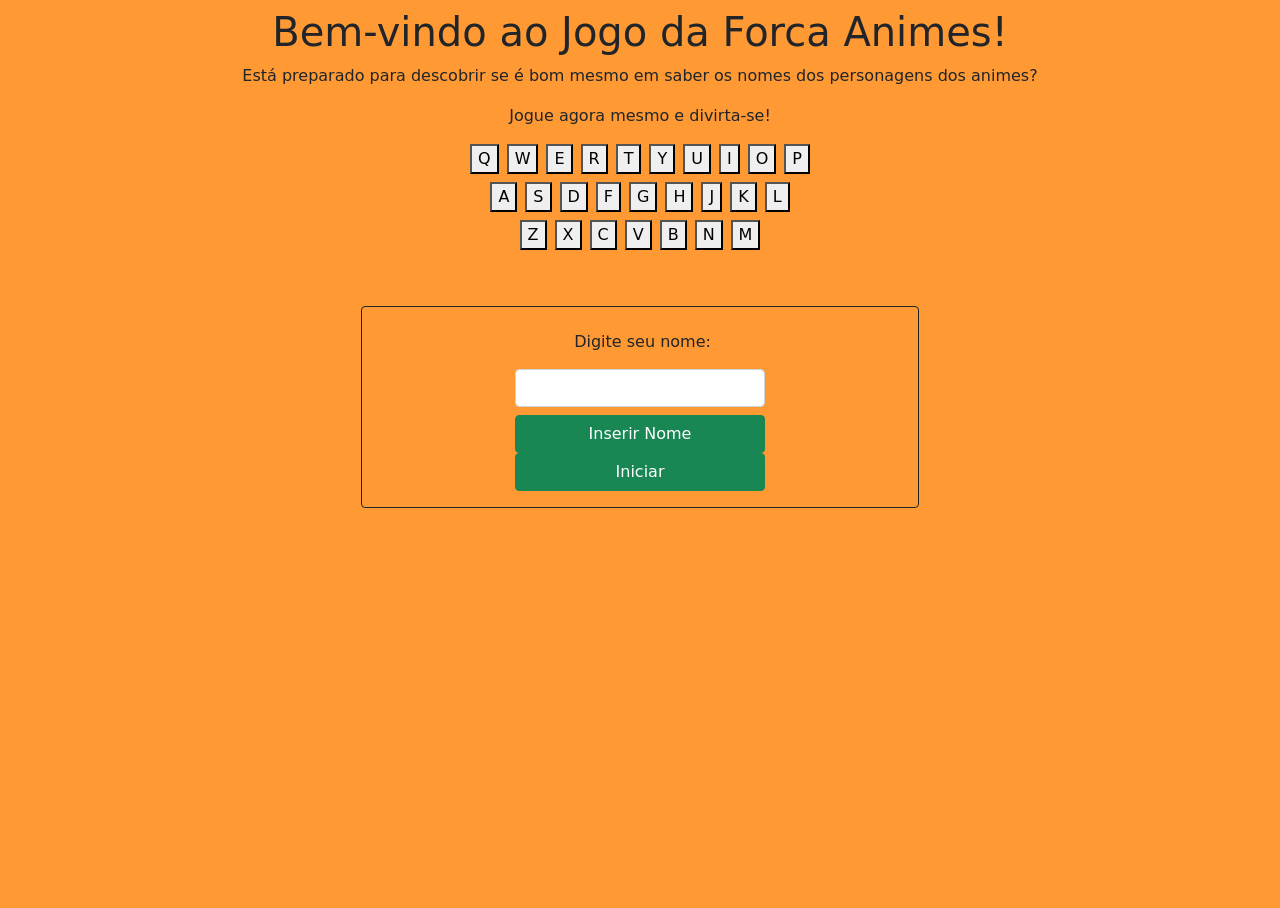
==== index.html @ f2f32a23 "JSON novo adicionado e teclado virtual completo!" ====
<!DOCTYPE html>
<html lang="pt-br">

<head>
    <meta charset="UTF-8">
    <meta http-equiv="X-UA-Compatible" content="IE=edge">
    <meta name="viewport" content="width=device-width, initial-scale=1.0">
    <title>Jogo da Forca 2.0</title>
    <link rel="stylesheet" href="./css/bootstrap.min.css">
    <link rel="stylesheet" href="./css/index.css">
    <script type="module" src="./js/forca.js"></script>
</head>

<body class="vh-100">

    <header class="container mt-2">        
        <div class="row text-center">
            <div class="col-12">
                <h1>Bem-vindo ao Jogo da Forca Animes!</h1>
            </div>
            <div class="col-12">
                <p>Está preparado para descobrir se é bom mesmo em saber os nomes dos personagens dos animes?</p>
            </div>
            <div class="col-12">
                <p>Jogue agora mesmo e divirta-se!</p>
            </div>
        </div>
        <div class="d-flex flex-column justify-content-center">
            <div class="mb-2 d-flex justify-content-center">
                <button class="teclado me-2" data-letra="Q">Q</button>
                <button class="teclado me-2" data-letra="W">W</button>
                <button class="teclado me-2" data-letra="E">E</button>
                <button class="teclado me-2" data-letra="R">R</button>
                <button class="teclado me-2" data-letra="T">T</button>
                <button class="teclado me-2" data-letra="Y">Y</button>
                <button class="teclado me-2" data-letra="U">U</button>
                <button class="teclado me-2" data-letra="I">I</button>
                <button class="teclado me-2" data-letra="O">O</button>
                <button class="teclado" data-letra="P">P</button>
            </div>
            <div class="mb-2 d-flex justify-content-center">
                <button class="teclado me-2" data-letra="A">A</button>
                <button class="teclado me-2" data-letra="S">S</button>
                <button class="teclado me-2" data-letra="D">D</button>
                <button class="teclado me-2" data-letra="F">F</button>
                <button class="teclado me-2" data-letra="G">G</button>
                <button class="teclado me-2" data-letra="H">H</button>
                <button class="teclado me-2" data-letra="J">J</button>
                <button class="teclado me-2" data-letra="K">K</button>
                <button class="teclado" data-letra="L">L</button>
            </div>
            <div class="d-flex justify-content-center">
                <button class="teclado me-2" data-letra="Z">Z</button>
                <button class="teclado me-2" data-letra="X">X</button>
                <button class="teclado me-2" data-letra="C">C</button>
                <button class="teclado me-2" data-letra="V">V</button>
                <button class="teclado me-2" data-letra="B">B</button>
                <button class="teclado me-2" data-letra="N">N</button>
                <button class="teclado" data-letra="M">M</button>
            </div>
        </div>
    </header>

    <main>
        <div class="container my-3">
            <div class="row mb-2">
                <div id="palavraForca" class="col-6 d-flex mx-auto justify-content-center">
                    
                </div>
            </div>
            <div class="row">
                <div class="col-6 mx-auto text-center">
                    <p id="tip"></p>
                </div>
            </div>
        </div> 
        
        <div class="container">
            
        </div>

        <div class="container">
            <form class="border border-dark rounded w-50 mx-auto p-3">
                <div class="row flex-column gap-2 align-items-center text-center">
                    <div class="col-6">
                        <!-- TODO -->
                        <label class="col-form-label" id="lblJogador"></label>
                        <label class="col-form-label" id="lblMensagemInicio">Insira uma letra:</label>
                    </div>
                    <div class="col-6">
                        <input class="form-control text-center text-uppercase" type="text" id="txtForca">
                    </div>
                    <div class="d-grid col-6">
                        <button class="btn btn-success" type="button" id="btnInserir">Validar</button>
                        <button class="btn btn-success" type="button" id="btnIniciar">Iniciar</button>
                    </div>
                </div>
            </form>
        </div>
    </main>

    <footer>
        <img id="imgForca" class="d-none" />
    </footer>
</body>

</html>
---- css/index.css ----
body {
    background-color: #FF9933;
}

span {
    display: flex;
    justify-content: center;
    align-items: center;
    border: 1px solid black;
    border-radius: 10px;
    width: 50px;
    height: 50px;
    margin-left: 5px;
    text-transform: uppercase;
}
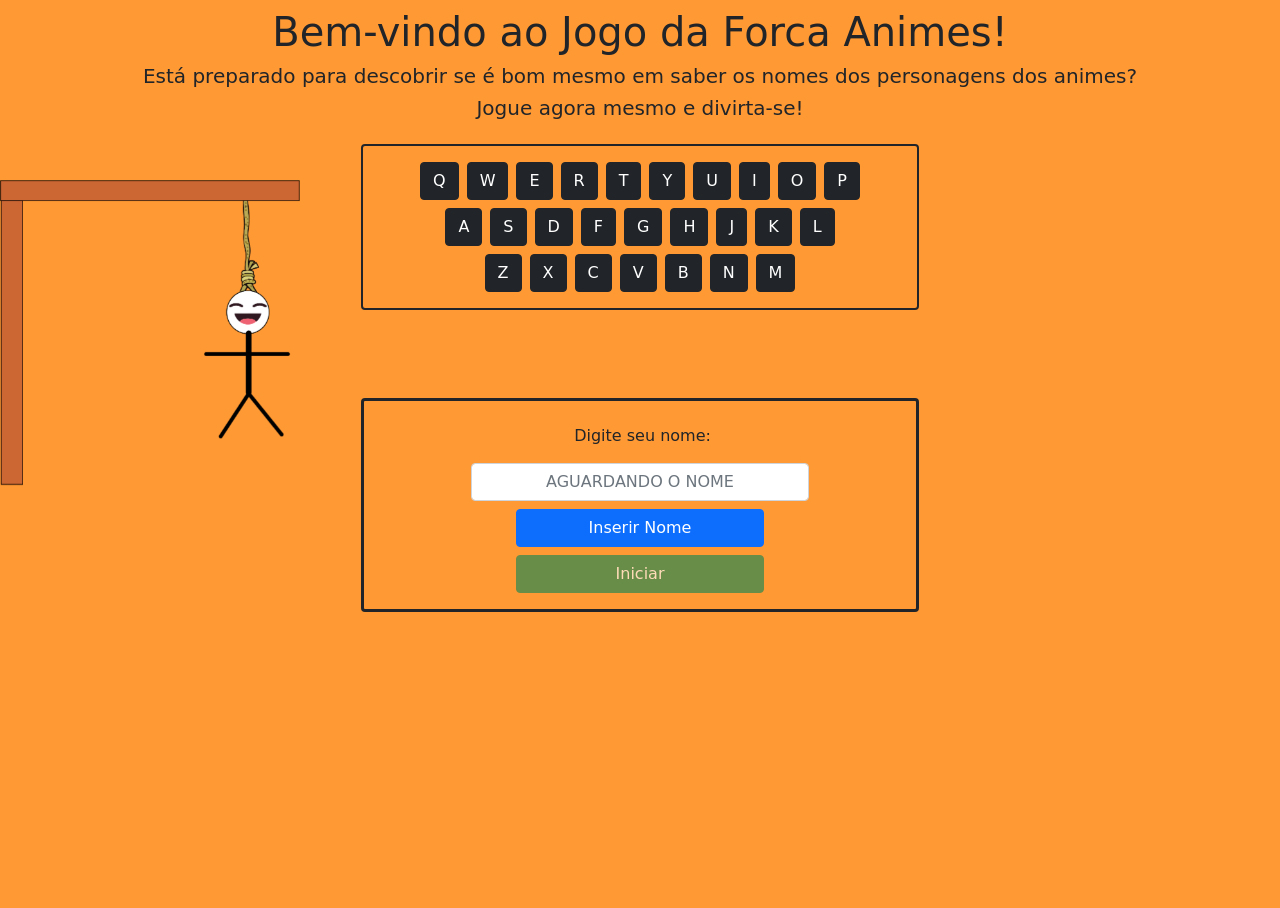
==== commit dcde0cbf: "Front quase pronto." ====
--- a/index.html
+++ b/index.html
@@ -13,50 +13,50 @@
 
 <body class="vh-100">
 
-    <header class="container mt-2">        
-        <div class="row text-center">
+    <header class="container mt-2 mb-5">        
+        <div class="row text-center mb-3">
             <div class="col-12">
                 <h1>Bem-vindo ao Jogo da Forca Animes!</h1>
             </div>
             <div class="col-12">
-                <p>Está preparado para descobrir se é bom mesmo em saber os nomes dos personagens dos animes?</p>
+                <h5>Está preparado para descobrir se é bom mesmo em saber os nomes dos personagens dos animes?</h5>
             </div>
             <div class="col-12">
-                <p>Jogue agora mesmo e divirta-se!</p>
+                <h5>Jogue agora mesmo e divirta-se!</h5>
             </div>
         </div>
-        <div class="d-flex flex-column justify-content-center">
+        <div class="d-flex flex-column p-3 w-50 mx-auto justify-content-center border rounded border-dark border-2">
             <div class="mb-2 d-flex justify-content-center">
-                <button class="teclado me-2" data-letra="Q">Q</button>
-                <button class="teclado me-2" data-letra="W">W</button>
-                <button class="teclado me-2" data-letra="E">E</button>
-                <button class="teclado me-2" data-letra="R">R</button>
-                <button class="teclado me-2" data-letra="T">T</button>
-                <button class="teclado me-2" data-letra="Y">Y</button>
-                <button class="teclado me-2" data-letra="U">U</button>
-                <button class="teclado me-2" data-letra="I">I</button>
-                <button class="teclado me-2" data-letra="O">O</button>
-                <button class="teclado" data-letra="P">P</button>
+                <button class="teclado btn btn-dark me-2" data-letra="Q">Q</button>
+                <button class="teclado btn btn-dark me-2" data-letra="W">W</button>
+                <button class="teclado btn btn-dark me-2" data-letra="E">E</button>
+                <button class="teclado btn btn-dark me-2" data-letra="R">R</button>
+                <button class="teclado btn btn-dark me-2" data-letra="T">T</button>
+                <button class="teclado btn btn-dark me-2" data-letra="Y">Y</button>
+                <button class="teclado btn btn-dark me-2" data-letra="U">U</button>
+                <button class="teclado btn btn-dark me-2" data-letra="I">I</button>
+                <button class="teclado btn btn-dark me-2" data-letra="O">O</button>
+                <button class="teclado btn btn-dark" data-letra="P">P</button>
             </div>
             <div class="mb-2 d-flex justify-content-center">
-                <button class="teclado me-2" data-letra="A">A</button>
-                <button class="teclado me-2" data-letra="S">S</button>
-                <button class="teclado me-2" data-letra="D">D</button>
-                <button class="teclado me-2" data-letra="F">F</button>
-                <button class="teclado me-2" data-letra="G">G</button>
-                <button class="teclado me-2" data-letra="H">H</button>
-                <button class="teclado me-2" data-letra="J">J</button>
-                <button class="teclado me-2" data-letra="K">K</button>
-                <button class="teclado" data-letra="L">L</button>
+                <button class="teclado btn btn-dark me-2" data-letra="A">A</button>
+                <button class="teclado btn btn-dark me-2" data-letra="S">S</button>
+                <button class="teclado btn btn-dark me-2" data-letra="D">D</button>
+                <button class="teclado btn btn-dark me-2" data-letra="F">F</button>
+                <button class="teclado btn btn-dark me-2" data-letra="G">G</button>
+                <button class="teclado btn btn-dark me-2" data-letra="H">H</button>
+                <button class="teclado btn btn-dark me-2" data-letra="J">J</button>
+                <button class="teclado btn btn-dark me-2" data-letra="K">K</button>
+                <button class="teclado btn btn-dark" data-letra="L">L</button>
             </div>
             <div class="d-flex justify-content-center">
-                <button class="teclado me-2" data-letra="Z">Z</button>
-                <button class="teclado me-2" data-letra="X">X</button>
-                <button class="teclado me-2" data-letra="C">C</button>
-                <button class="teclado me-2" data-letra="V">V</button>
-                <button class="teclado me-2" data-letra="B">B</button>
-                <button class="teclado me-2" data-letra="N">N</button>
-                <button class="teclado" data-letra="M">M</button>
+                <button class="teclado btn btn-dark me-2" data-letra="Z">Z</button>
+                <button class="teclado btn btn-dark me-2" data-letra="X">X</button>
+                <button class="teclado btn btn-dark me-2" data-letra="C">C</button>
+                <button class="teclado btn btn-dark me-2" data-letra="V">V</button>
+                <button class="teclado btn btn-dark me-2" data-letra="B">B</button>
+                <button class="teclado btn btn-dark me-2" data-letra="N">N</button>
+                <button class="teclado btn btn-dark" data-letra="M">M</button>
             </div>
         </div>
     </header>
@@ -75,24 +75,24 @@
             </div>
         </div> 
         
-        <div class="container">
-            
+        <div class="position-fixed" style="top: 20%;">
+            <img id="imgForca" style="width: 300px;" />
         </div>
 
         <div class="container">
-            <form class="border border-dark rounded w-50 mx-auto p-3">
+            <form class="border border-3 border-dark rounded w-50 mx-auto p-3">
                 <div class="row flex-column gap-2 align-items-center text-center">
                     <div class="col-6">
-                        <!-- TODO -->
                         <label class="col-form-label" id="lblJogador"></label>
                         <label class="col-form-label" id="lblMensagemInicio">Insira uma letra:</label>
                     </div>
-                    <div class="col-6">
-                        <input class="form-control text-center text-uppercase" type="text" id="txtForca">
+                    <div class="col-8">
+                        <input class="form-control text-center text-uppercase" placeholder="Aguardando o nome" type="text" id="txtForca">
                     </div>
-                    <div class="d-grid col-6">
-                        <button class="btn btn-success" type="button" id="btnInserir">Validar</button>
-                        <button class="btn btn-success" type="button" id="btnIniciar">Iniciar</button>
+                    <div class="d-grid col-6 gap-2">
+                        <button class="btn btn-primary" type="button" id="btnInserir">Validar</button>
+                        <button class="btn btn-success" type="button" id="btnIniciar" disabled="true">Iniciar</button>
+                        <button class="btn btn-danger d-none" type="button" id="btnRestart">Reiniciar</button>
                     </div>
                 </div>
             </form>
@@ -100,7 +100,7 @@
     </main>
 
     <footer>
-        <img id="imgForca" class="d-none" />
+        
     </footer>
 </body>
 
--- a/css/index.css
+++ b/css/index.css
@@ -6,7 +6,7 @@
     display: flex;
     justify-content: center;
     align-items: center;
-    border: 1px solid black;
+    border: 3px solid black;
     border-radius: 10px;
     width: 50px;
     height: 50px;
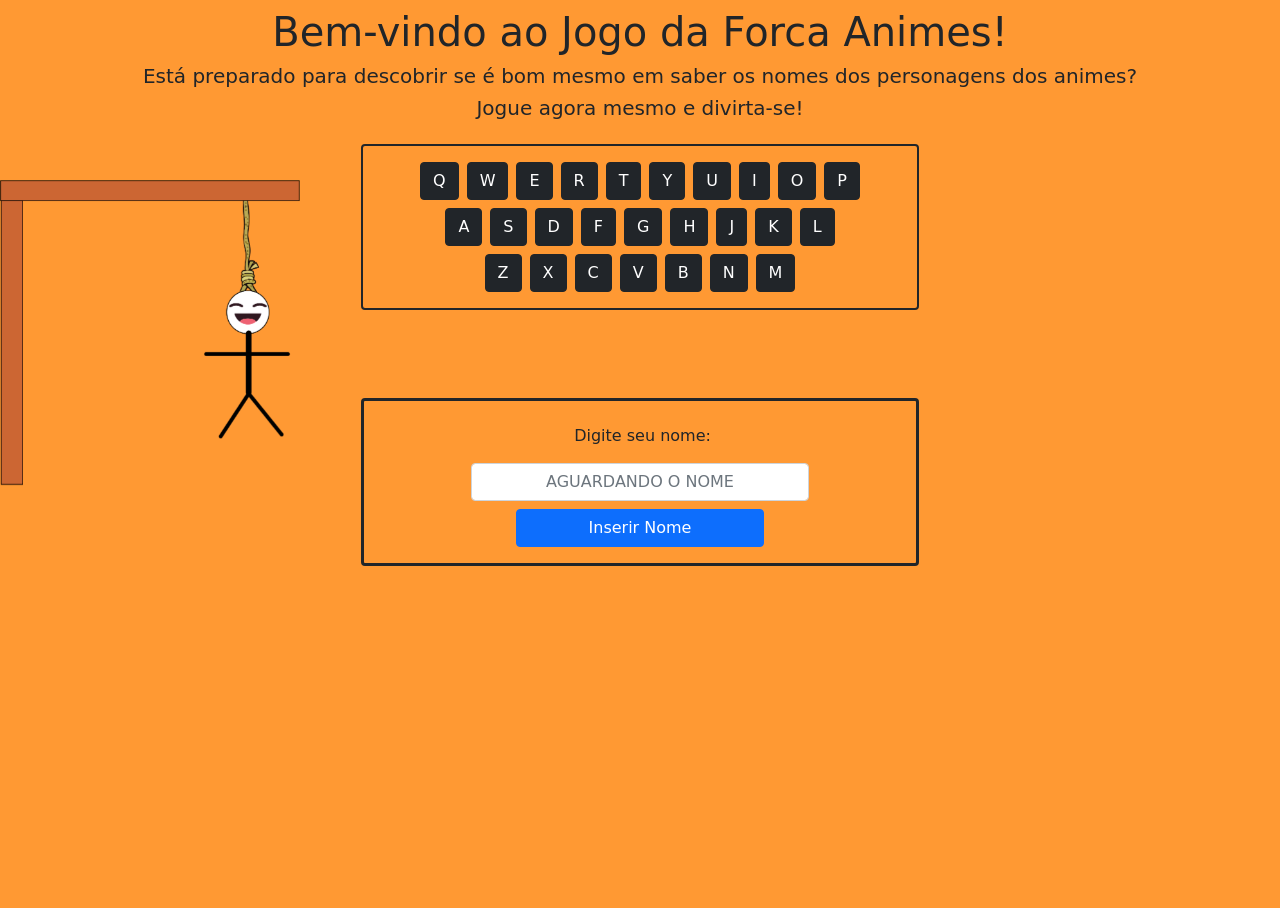
==== commit 0fd7245c: "Remove botão iniciar e isola função de iniciar" ====
--- a/index.html
+++ b/index.html
@@ -13,7 +13,7 @@
 
 <body class="vh-100">
 
-    <header class="container mt-2 mb-5">        
+    <header class="container mt-2 mb-5">
         <div class="row text-center mb-3">
             <div class="col-12">
                 <h1>Bem-vindo ao Jogo da Forca Animes!</h1>
@@ -65,7 +65,7 @@
         <div class="container my-3">
             <div class="row mb-2">
                 <div id="palavraForca" class="col-6 d-flex mx-auto justify-content-center">
-                    
+
                 </div>
             </div>
             <div class="row">
@@ -73,8 +73,8 @@
                     <p id="tip"></p>
                 </div>
             </div>
-        </div> 
-        
+        </div>
+
         <div class="position-fixed" style="top: 20%;">
             <img id="imgForca" style="width: 300px;" />
         </div>
@@ -87,20 +87,23 @@
                         <label class="col-form-label" id="lblMensagemInicio">Insira uma letra:</label>
                     </div>
                     <div class="col-8">
-                        <input class="form-control text-center text-uppercase" placeholder="Aguardando o nome" type="text" id="txtForca">
+                        <input class="form-control text-center text-uppercase" placeholder="Aguardando o nome"
+                            type="text" id="txtForca">
                     </div>
                     <div class="d-grid col-6 gap-2">
                         <button class="btn btn-primary" type="button" id="btnInserir">Validar</button>
-                        <button class="btn btn-success" type="button" id="btnIniciar" disabled="true">Iniciar</button>
                         <button class="btn btn-danger d-none" type="button" id="btnRestart">Reiniciar</button>
                     </div>
                 </div>
             </form>
         </div>
     </main>
+    <!-- TODO: ALERTA -->
+    <label id="alerta"></label>
+    <!-- TODO: PLACAR -->
+    <ul id="placarJogo"></ul>
+    <footer>
 
-    <footer>
-        
     </footer>
 </body>
 
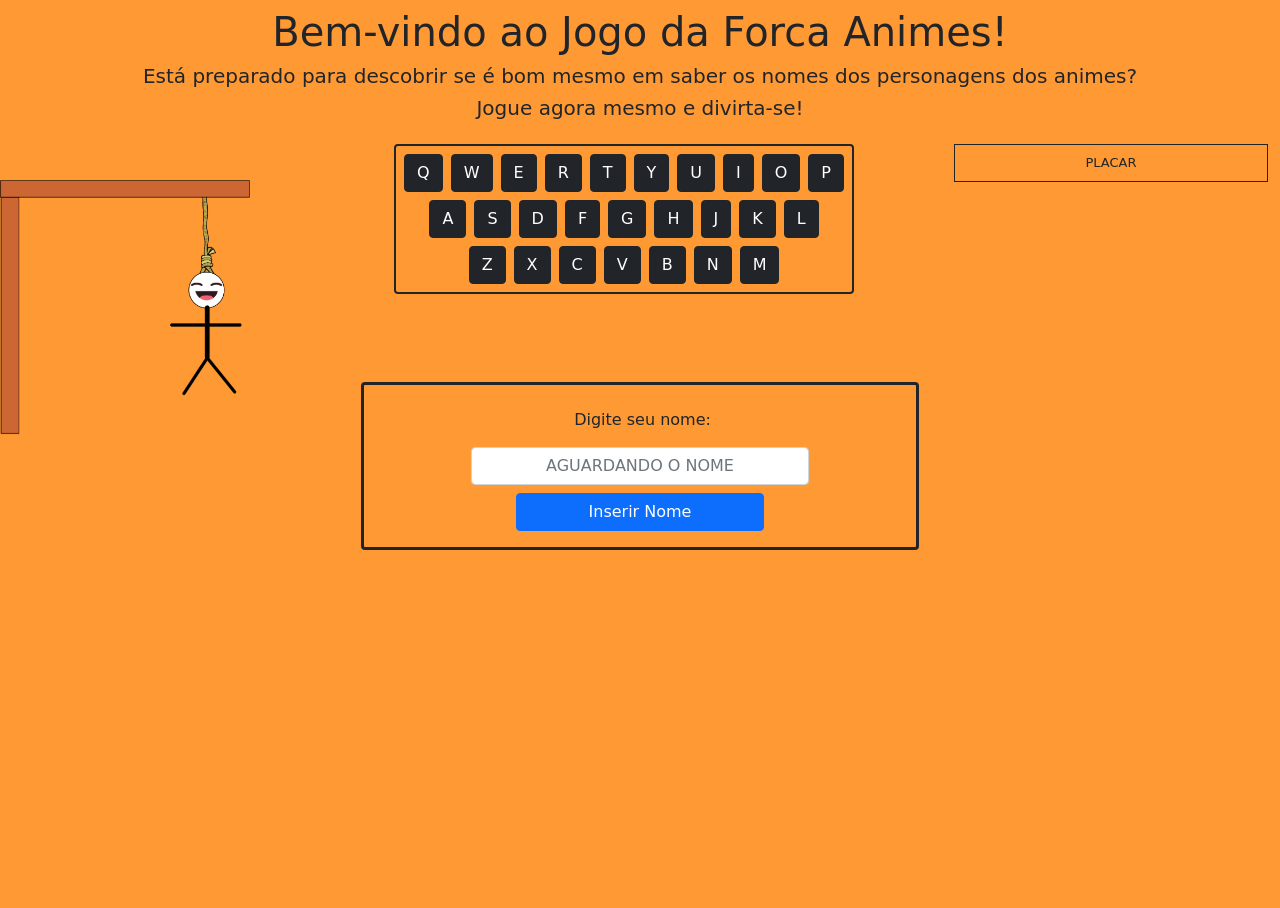
==== commit 529c038f: "updates-FelipeNeiva-RodrigoSouza" ====
--- a/index.html
+++ b/index.html
@@ -13,7 +13,7 @@
 
 <body class="vh-100">
 
-    <header class="container mt-2 mb-5">
+    <header class="container-fluid mt-2 mb-3">
         <div class="row text-center mb-3">
             <div class="col-12">
                 <h1>Bem-vindo ao Jogo da Forca Animes!</h1>
@@ -25,43 +25,59 @@
                 <h5>Jogue agora mesmo e divirta-se!</h5>
             </div>
         </div>
-        <div class="d-flex flex-column p-3 w-50 mx-auto justify-content-center border rounded border-dark border-2">
-            <div class="mb-2 d-flex justify-content-center">
-                <button class="teclado btn btn-dark me-2" data-letra="Q">Q</button>
-                <button class="teclado btn btn-dark me-2" data-letra="W">W</button>
-                <button class="teclado btn btn-dark me-2" data-letra="E">E</button>
-                <button class="teclado btn btn-dark me-2" data-letra="R">R</button>
-                <button class="teclado btn btn-dark me-2" data-letra="T">T</button>
-                <button class="teclado btn btn-dark me-2" data-letra="Y">Y</button>
-                <button class="teclado btn btn-dark me-2" data-letra="U">U</button>
-                <button class="teclado btn btn-dark me-2" data-letra="I">I</button>
-                <button class="teclado btn btn-dark me-2" data-letra="O">O</button>
-                <button class="teclado btn btn-dark" data-letra="P">P</button>
+        <div class="d-flex justify-content-end">
+            <div class="d-flex flex-column m-dir p-2 justify-content-center border rounded border-dark border-2">
+                <div class="mb-2 d-flex justify-content-center">
+                    <button class="teclado btn btn-dark me-2" data-letra="Q">Q</button>
+                    <button class="teclado btn btn-dark me-2" data-letra="W">W</button>
+                    <button class="teclado btn btn-dark me-2" data-letra="E">E</button>
+                    <button class="teclado btn btn-dark me-2" data-letra="R">R</button>
+                    <button class="teclado btn btn-dark me-2" data-letra="T">T</button>
+                    <button class="teclado btn btn-dark me-2" data-letra="Y">Y</button>
+                    <button class="teclado btn btn-dark me-2" data-letra="U">U</button>
+                    <button class="teclado btn btn-dark me-2" data-letra="I">I</button>
+                    <button class="teclado btn btn-dark me-2" data-letra="O">O</button>
+                    <button class="teclado btn btn-dark" data-letra="P">P</button>
+                </div>
+                <div class="mb-2 d-flex justify-content-center">
+                    <button class="teclado btn btn-dark me-2" data-letra="A">A</button>
+                    <button class="teclado btn btn-dark me-2" data-letra="S">S</button>
+                    <button class="teclado btn btn-dark me-2" data-letra="D">D</button>
+                    <button class="teclado btn btn-dark me-2" data-letra="F">F</button>
+                    <button class="teclado btn btn-dark me-2" data-letra="G">G</button>
+                    <button class="teclado btn btn-dark me-2" data-letra="H">H</button>
+                    <button class="teclado btn btn-dark me-2" data-letra="J">J</button>
+                    <button class="teclado btn btn-dark me-2" data-letra="K">K</button>
+                    <button class="teclado btn btn-dark" data-letra="L">L</button>
+                </div>
+                <div class="d-flex justify-content-center">
+                    <button class="teclado btn btn-dark me-2" data-letra="Z">Z</button>
+                    <button class="teclado btn btn-dark me-2" data-letra="X">X</button>
+                    <button class="teclado btn btn-dark me-2" data-letra="C">C</button>
+                    <button class="teclado btn btn-dark me-2" data-letra="V">V</button>
+                    <button class="teclado btn btn-dark me-2" data-letra="B">B</button>
+                    <button class="teclado btn btn-dark me-2" data-letra="N">N</button>
+                    <button class="teclado btn btn-dark" data-letra="M">M</button>
+                </div>
             </div>
-            <div class="mb-2 d-flex justify-content-center">
-                <button class="teclado btn btn-dark me-2" data-letra="A">A</button>
-                <button class="teclado btn btn-dark me-2" data-letra="S">S</button>
-                <button class="teclado btn btn-dark me-2" data-letra="D">D</button>
-                <button class="teclado btn btn-dark me-2" data-letra="F">F</button>
-                <button class="teclado btn btn-dark me-2" data-letra="G">G</button>
-                <button class="teclado btn btn-dark me-2" data-letra="H">H</button>
-                <button class="teclado btn btn-dark me-2" data-letra="J">J</button>
-                <button class="teclado btn btn-dark me-2" data-letra="K">K</button>
-                <button class="teclado btn btn-dark" data-letra="L">L</button>
-            </div>
-            <div class="d-flex justify-content-center">
-                <button class="teclado btn btn-dark me-2" data-letra="Z">Z</button>
-                <button class="teclado btn btn-dark me-2" data-letra="X">X</button>
-                <button class="teclado btn btn-dark me-2" data-letra="C">C</button>
-                <button class="teclado btn btn-dark me-2" data-letra="V">V</button>
-                <button class="teclado btn btn-dark me-2" data-letra="B">B</button>
-                <button class="teclado btn btn-dark me-2" data-letra="N">N</button>
-                <button class="teclado btn btn-dark" data-letra="M">M</button>
-            </div>
+            <table class="table table-bordered border-dark w-25 text-center">
+                <thead>
+                    <tr>
+                        <td>PLACAR</td>
+                    </tr>
+                </thead>
+                <tbody id="placarJogo">
+                                  
+                </tbody>
+            </table>
         </div>
     </header>
 
     <main>
+
+        <div class="mb-5 w-25 mx-auto text-center">
+            <p id="alerta" class="bg-dark text-warning"></p>
+        </div>
         <div class="container my-3">
             <div class="row mb-2">
                 <div id="palavraForca" class="col-6 d-flex mx-auto justify-content-center">
@@ -76,13 +92,13 @@
         </div>
 
         <div class="position-fixed" style="top: 20%;">
-            <img id="imgForca" style="width: 300px;" />
+            <img id="imgForca" style="width: 250px;" />
         </div>
 
         <div class="container">
             <form class="border border-3 border-dark rounded w-50 mx-auto p-3">
                 <div class="row flex-column gap-2 align-items-center text-center">
-                    <div class="col-6">
+                    <div id="jogadorCompleto" class="col-6">
                         <label class="col-form-label" id="lblJogador"></label>
                         <label class="col-form-label" id="lblMensagemInicio">Insira uma letra:</label>
                     </div>
@@ -98,10 +114,6 @@
             </form>
         </div>
     </main>
-    <!-- TODO: ALERTA -->
-    <label id="alerta"></label>
-    <!-- TODO: PLACAR -->
-    <ul id="placarJogo"></ul>
     <footer>
 
     </footer>
--- a/css/index.css
+++ b/css/index.css
@@ -12,4 +12,12 @@
     height: 50px;
     margin-left: 5px;
     text-transform: uppercase;
+}
+
+.m-dir {
+    margin-right: 100px;
+}
+
+tr {
+    font-size: small;
 }
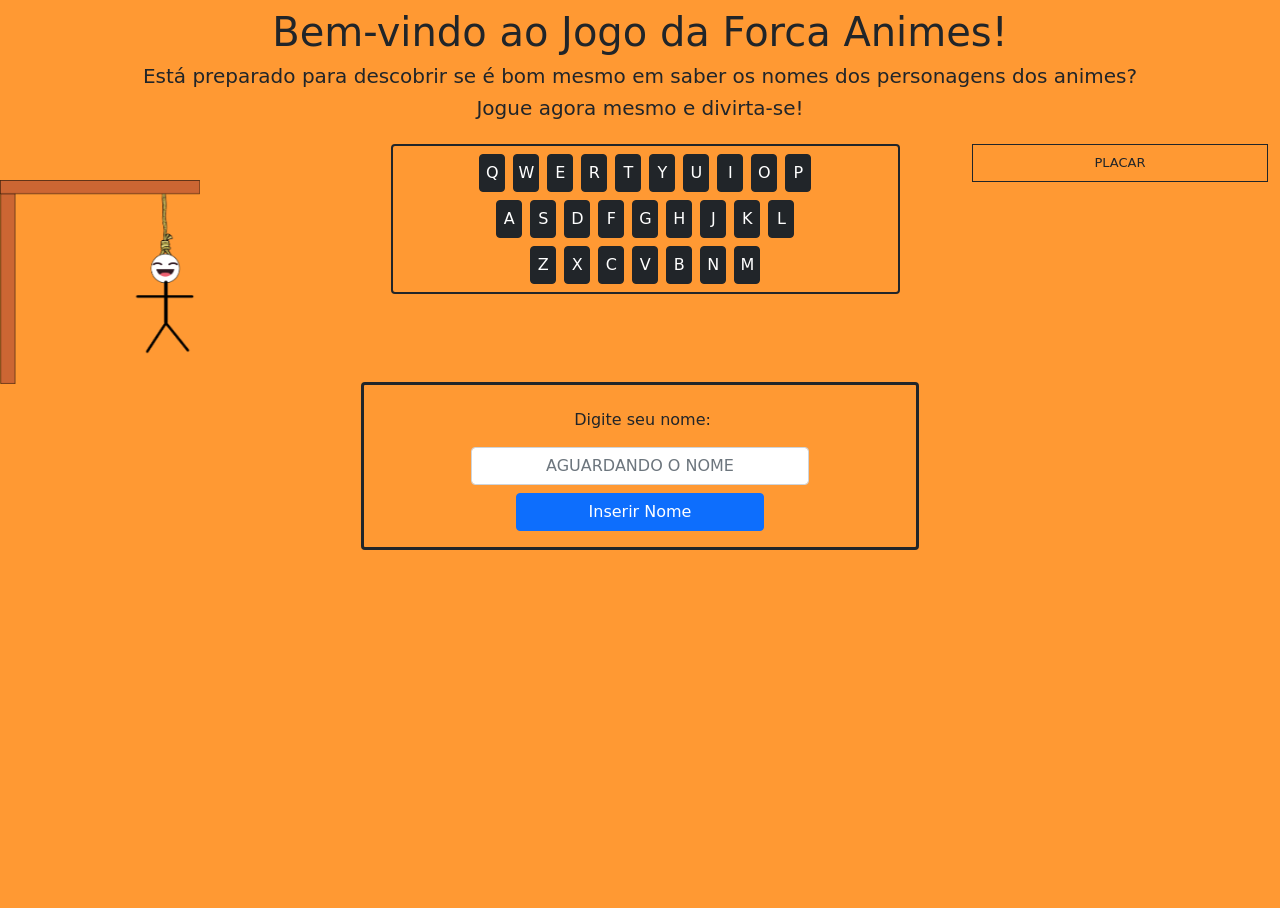
==== commit c6df9e1a: "Ajustes de Media Queries" ====
--- a/index.html
+++ b/index.html
@@ -14,6 +14,7 @@
 <body class="vh-100">
 
     <header class="container-fluid mt-2 mb-3">
+
         <div class="row text-center mb-3">
             <div class="col-12">
                 <h1>Bem-vindo ao Jogo da Forca Animes!</h1>
@@ -25,52 +26,58 @@
                 <h5>Jogue agora mesmo e divirta-se!</h5>
             </div>
         </div>
-        <div class="d-flex justify-content-end">
-            <div class="d-flex flex-column m-dir p-2 justify-content-center border rounded border-dark border-2">
-                <div class="mb-2 d-flex justify-content-center">
-                    <button class="teclado btn btn-dark me-2" data-letra="Q">Q</button>
-                    <button class="teclado btn btn-dark me-2" data-letra="W">W</button>
-                    <button class="teclado btn btn-dark me-2" data-letra="E">E</button>
-                    <button class="teclado btn btn-dark me-2" data-letra="R">R</button>
-                    <button class="teclado btn btn-dark me-2" data-letra="T">T</button>
-                    <button class="teclado btn btn-dark me-2" data-letra="Y">Y</button>
-                    <button class="teclado btn btn-dark me-2" data-letra="U">U</button>
-                    <button class="teclado btn btn-dark me-2" data-letra="I">I</button>
-                    <button class="teclado btn btn-dark me-2" data-letra="O">O</button>
-                    <button class="teclado btn btn-dark" data-letra="P">P</button>
-                </div>
-                <div class="mb-2 d-flex justify-content-center">
-                    <button class="teclado btn btn-dark me-2" data-letra="A">A</button>
-                    <button class="teclado btn btn-dark me-2" data-letra="S">S</button>
-                    <button class="teclado btn btn-dark me-2" data-letra="D">D</button>
-                    <button class="teclado btn btn-dark me-2" data-letra="F">F</button>
-                    <button class="teclado btn btn-dark me-2" data-letra="G">G</button>
-                    <button class="teclado btn btn-dark me-2" data-letra="H">H</button>
-                    <button class="teclado btn btn-dark me-2" data-letra="J">J</button>
-                    <button class="teclado btn btn-dark me-2" data-letra="K">K</button>
-                    <button class="teclado btn btn-dark" data-letra="L">L</button>
-                </div>
-                <div class="d-flex justify-content-center">
-                    <button class="teclado btn btn-dark me-2" data-letra="Z">Z</button>
-                    <button class="teclado btn btn-dark me-2" data-letra="X">X</button>
-                    <button class="teclado btn btn-dark me-2" data-letra="C">C</button>
-                    <button class="teclado btn btn-dark me-2" data-letra="V">V</button>
-                    <button class="teclado btn btn-dark me-2" data-letra="B">B</button>
-                    <button class="teclado btn btn-dark me-2" data-letra="N">N</button>
-                    <button class="teclado btn btn-dark" data-letra="M">M</button>
+
+        <div class="row justify-content-end gap-5">
+            <div class="col-5 m-ajust">
+                <div class="d-flex flex-column p-2 justify-content-center border rounded border-dark border-2">
+                    <div class="mb-2 d-flex justify-content-center">
+                        <button class="teclado btn btn-dark me-2" data-letra="Q">Q</button>
+                        <button class="teclado btn btn-dark me-2" data-letra="W">W</button>
+                        <button class="teclado btn btn-dark me-2" data-letra="E">E</button>
+                        <button class="teclado btn btn-dark me-2" data-letra="R">R</button>
+                        <button class="teclado btn btn-dark me-2" data-letra="T">T</button>
+                        <button class="teclado btn btn-dark me-2" data-letra="Y">Y</button>
+                        <button class="teclado btn btn-dark me-2" data-letra="U">U</button>
+                        <button class="teclado btn btn-dark me-2" data-letra="I">I</button>
+                        <button class="teclado btn btn-dark me-2" data-letra="O">O</button>
+                        <button class="teclado btn btn-dark" data-letra="P">P</button>
+                    </div>
+                    <div class="mb-2 d-flex justify-content-center">
+                        <button class="teclado btn btn-dark me-2" data-letra="A">A</button>
+                        <button class="teclado btn btn-dark me-2" data-letra="S">S</button>
+                        <button class="teclado btn btn-dark me-2" data-letra="D">D</button>
+                        <button class="teclado btn btn-dark me-2" data-letra="F">F</button>
+                        <button class="teclado btn btn-dark me-2" data-letra="G">G</button>
+                        <button class="teclado btn btn-dark me-2" data-letra="H">H</button>
+                        <button class="teclado btn btn-dark me-2" data-letra="J">J</button>
+                        <button class="teclado btn btn-dark me-2" data-letra="K">K</button>
+                        <button class="teclado btn btn-dark" data-letra="L">L</button>
+                    </div>
+                    <div class="d-flex justify-content-center">
+                        <button class="teclado btn btn-dark me-2" data-letra="Z">Z</button>
+                        <button class="teclado btn btn-dark me-2" data-letra="X">X</button>
+                        <button class="teclado btn btn-dark me-2" data-letra="C">C</button>
+                        <button class="teclado btn btn-dark me-2" data-letra="V">V</button>
+                        <button class="teclado btn btn-dark me-2" data-letra="B">B</button>
+                        <button class="teclado btn btn-dark me-2" data-letra="N">N</button>
+                        <button class="teclado btn btn-dark" data-letra="M">M</button>
+                    </div>
                 </div>
             </div>
-            <table class="table table-bordered border-dark w-25 text-center">
-                <thead>
-                    <tr>
-                        <td>PLACAR</td>
-                    </tr>
-                </thead>
-                <tbody id="placarJogo">
-                                  
-                </tbody>
-            </table>
+            <div class="col-3">
+                <table class="table table-bordered border-dark text-center">
+                    <thead>
+                        <tr>
+                            <td>PLACAR</td>
+                        </tr>
+                    </thead>
+                    <tbody id="placarJogo">
+                                      
+                    </tbody>
+                </table>
+            </div>            
         </div>
+
     </header>
 
     <main>
@@ -78,6 +85,7 @@
         <div class="mb-5 w-25 mx-auto text-center">
             <p id="alerta" class="bg-dark text-warning"></p>
         </div>
+
         <div class="container my-3">
             <div class="row mb-2">
                 <div id="palavraForca" class="col-6 d-flex mx-auto justify-content-center">
@@ -92,31 +100,35 @@
         </div>
 
         <div class="position-fixed" style="top: 20%;">
-            <img id="imgForca" style="width: 250px;" />
+            <img id="imgForca" style="width: 200px;" />
         </div>
 
         <div class="container">
+
             <form class="border border-3 border-dark rounded w-50 mx-auto p-3">
+
                 <div class="row flex-column gap-2 align-items-center text-center">
                     <div id="jogadorCompleto" class="col-6">
                         <label class="col-form-label" id="lblJogador"></label>
-                        <label class="col-form-label" id="lblMensagemInicio">Insira uma letra:</label>
+                        <label class="col-form-label" id="lblMensagemInicio"></label>
                     </div>
+
                     <div class="col-8">
                         <input class="form-control text-center text-uppercase" placeholder="Aguardando o nome"
                             type="text" id="txtForca">
                     </div>
+
                     <div class="d-grid col-6 gap-2">
                         <button class="btn btn-primary" type="button" id="btnInserir">Validar</button>
                         <button class="btn btn-danger d-none" type="button" id="btnRestart">Reiniciar</button>
                     </div>
                 </div>
+
             </form>
+
         </div>
     </main>
-    <footer>
 
-    </footer>
 </body>
 
 </html>
--- a/css/index.css
+++ b/css/index.css
@@ -14,10 +14,26 @@
     text-transform: uppercase;
 }
 
-.m-dir {
-    margin-right: 100px;
+tr {
+    font-size: small;
 }
 
-tr {
-    font-size: small;
-}+.teclado {
+    width: 20px;
+    display: flex;
+    justify-content: center;
+    align-items: center;
+}
+
+@media only screen and (min-width: 1400px){
+    .m-ajust {
+        margin-right: 22px;
+    }
+}
+
+@media only screen and (min-width: 3000px){
+    .m-ajust {
+        margin-right: 70px;
+    }
+}
+
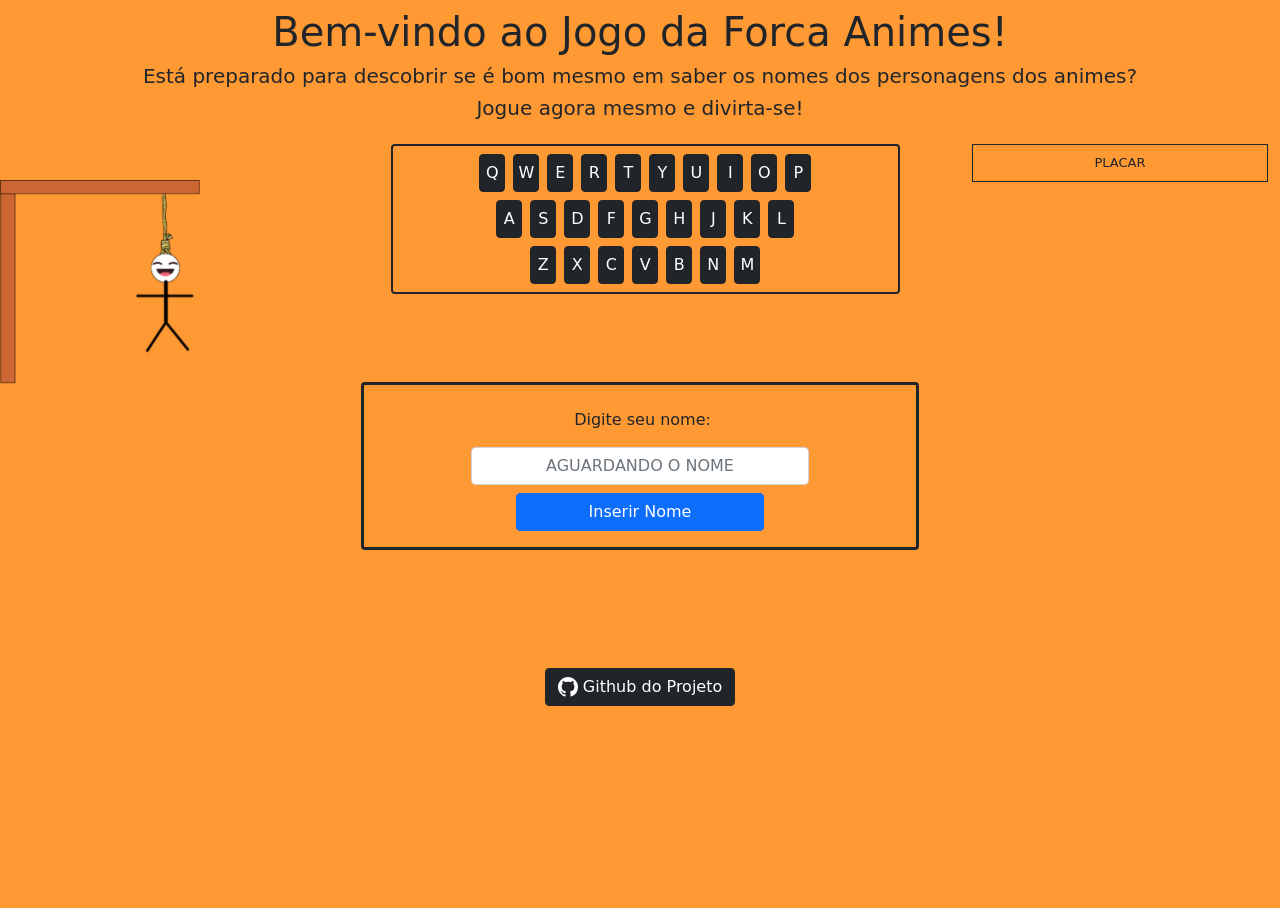
==== commit 4a79e763: "Adicionando Footer com link para o repositório." ====
--- a/index.html
+++ b/index.html
@@ -129,6 +129,19 @@
         </div>
     </main>
 
+    <footer class="w-100 h-25">
+
+        <div class="d-flex mt-4 h-100 justify-content-center align-items-center">
+            <a href="https://github.com/viniciuscluna/Grupo-Jogo-Forca" target="_blank">
+                <button class="btn btn-dark "><svg xmlns="http://www.w3.org/2000/svg" width="20" height="20" fill="currentColor" class="bi bi-github" viewBox="0 0 16 16">
+                    <path d="M8 0C3.58 0 0 3.58 0 8c0 3.54 2.29 6.53 5.47 7.59.4.07.55-.17.55-.38 0-.19-.01-.82-.01-1.49-2.01.37-2.53-.49-2.69-.94-.09-.23-.48-.94-.82-1.13-.28-.15-.68-.52-.01-.53.63-.01 1.08.58 1.23.82.72 1.21 1.87.87 2.33.66.07-.52.28-.87.51-1.07-1.78-.2-3.64-.89-3.64-3.95 0-.87.31-1.59.82-2.15-.08-.2-.36-1.02.08-2.12 0 0 .67-.21 2.2.82.64-.18 1.32-.27 2-.27.68 0 1.36.09 2 .27 1.53-1.04 2.2-.82 2.2-.82.44 1.1.16 1.92.08 2.12.51.56.82 1.27.82 2.15 0 3.07-1.87 3.75-3.65 3.95.29.25.54.73.54 1.48 0 1.07-.01 1.93-.01 2.2 0 .21.15.46.55.38A8.012 8.012 0 0 0 16 8c0-4.42-3.58-8-8-8z"/>
+                  </svg> Github do Projeto
+                </button>
+            </a>  
+        </div>  
+              
+    </footer>
+
 </body>
 
 </html>
--- a/css/index.css
+++ b/css/index.css
@@ -25,6 +25,11 @@
     align-items: center;
 }
 
+footer {
+    position: static;
+    bottom: 0;
+}
+
 @media only screen and (min-width: 1400px){
     .m-ajust {
         margin-right: 22px;
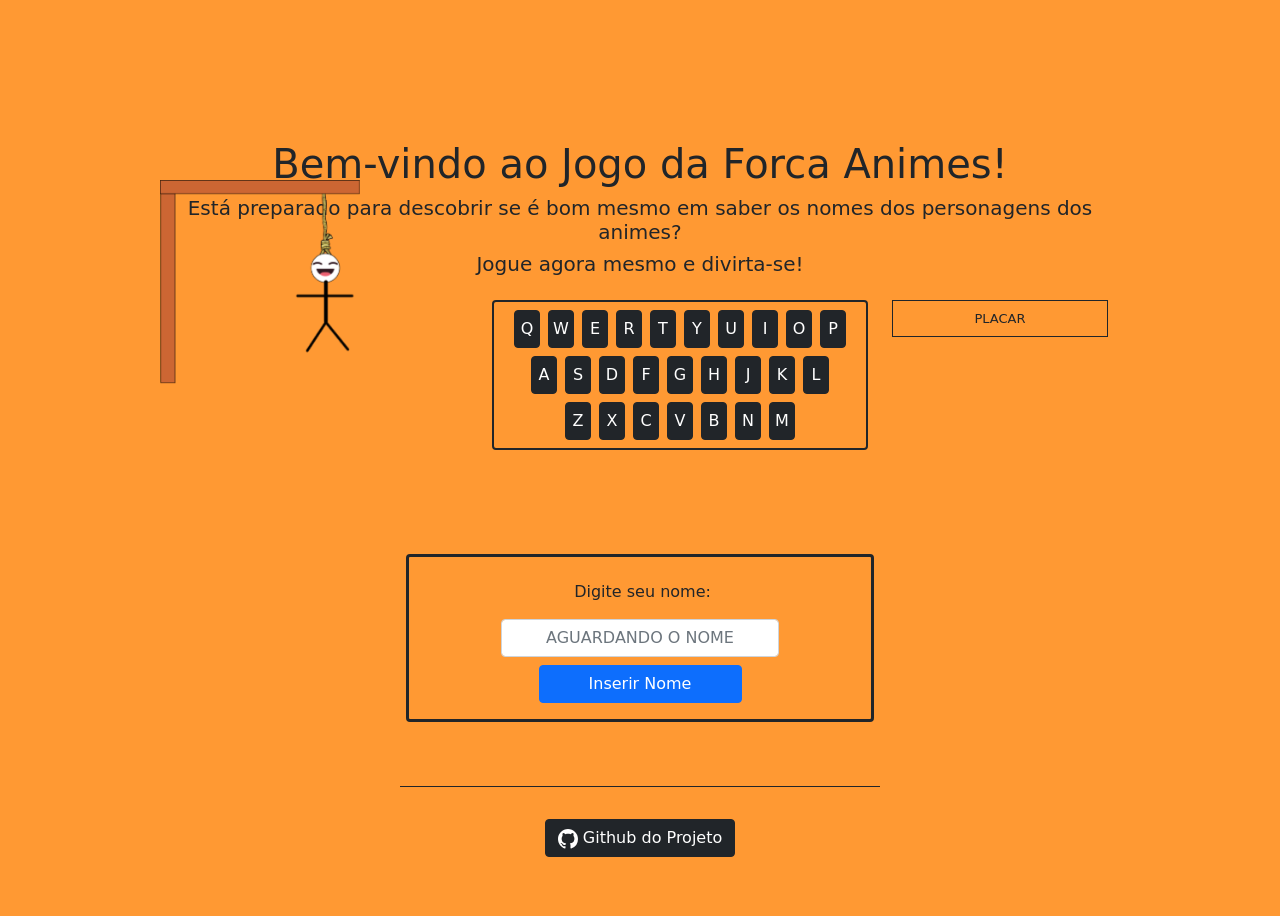
==== commit ecdb8f37: "Ajustes no Front" ====
--- a/index.html
+++ b/index.html
@@ -11,9 +11,9 @@
     <script type="module" src="./js/forca.js"></script>
 </head>
 
-<body class="vh-100">
+<body class="w-75 mx-auto vh-100 mt-3 d-flex flex-column justify-content-center">
 
-    <header class="container-fluid mt-2 mb-3">
+    <header class="container-fluid mt-5 mb-3">
 
         <div class="row text-center mb-3">
             <div class="col-12">
@@ -27,7 +27,7 @@
             </div>
         </div>
 
-        <div class="row justify-content-end gap-5">
+        <div class="row justify-content-end">
             <div class="col-5 m-ajust">
                 <div class="d-flex flex-column p-2 justify-content-center border rounded border-dark border-2">
                     <div class="mb-2 d-flex justify-content-center">
@@ -127,11 +127,11 @@
             </form>
 
         </div>
-    </main>
+    </main>    
 
-    <footer class="w-100 h-25">
-
-        <div class="d-flex mt-4 h-100 justify-content-center align-items-center">
+    <footer class="w-100 mt-5">
+        <hr class="w-50 mx-auto">
+        <div class="d-flex h-100 justify-content-center align-items-center">
             <a href="https://github.com/viniciuscluna/Grupo-Jogo-Forca" target="_blank">
                 <button class="btn btn-dark "><svg xmlns="http://www.w3.org/2000/svg" width="20" height="20" fill="currentColor" class="bi bi-github" viewBox="0 0 16 16">
                     <path d="M8 0C3.58 0 0 3.58 0 8c0 3.54 2.29 6.53 5.47 7.59.4.07.55-.17.55-.38 0-.19-.01-.82-.01-1.49-2.01.37-2.53-.49-2.69-.94-.09-.23-.48-.94-.82-1.13-.28-.15-.68-.52-.01-.53.63-.01 1.08.58 1.23.82.72 1.21 1.87.87 2.33.66.07-.52.28-.87.51-1.07-1.78-.2-3.64-.89-3.64-3.95 0-.87.31-1.59.82-2.15-.08-.2-.36-1.02.08-2.12 0 0 .67-.21 2.2.82.64-.18 1.32-.27 2-.27.68 0 1.36.09 2 .27 1.53-1.04 2.2-.82 2.2-.82.44 1.1.16 1.92.08 2.12.51.56.82 1.27.82 2.15 0 3.07-1.87 3.75-3.65 3.95.29.25.54.73.54 1.48 0 1.07-.01 1.93-.01 2.2 0 .21.15.46.55.38A8.012 8.012 0 0 0 16 8c0-4.42-3.58-8-8-8z"/>
--- a/css/index.css
+++ b/css/index.css
@@ -25,20 +25,35 @@
     align-items: center;
 }
 
+hr {
+    opacity: 1;
+}
+
 footer {
     position: static;
     bottom: 0;
 }
 
-@media only screen and (min-width: 1400px){
+@media only screen and (min-width: 1300px){
     .m-ajust {
-        margin-right: 22px;
+        margin-right: 45px;
     }
 }
 
-@media only screen and (min-width: 3000px){
+@media only screen and (min-width: 1400px){
     .m-ajust {
-        margin-right: 70px;
+        margin-right: 45px;
     }
 }
 
+@media only screen and (min-width: 1400px){
+    .m-ajust {
+        margin-right: 55px;
+    }
+}
+
+@media only screen and (min-width: 1800px){
+    .m-ajust {
+        margin-right: 60px;
+    }
+}
